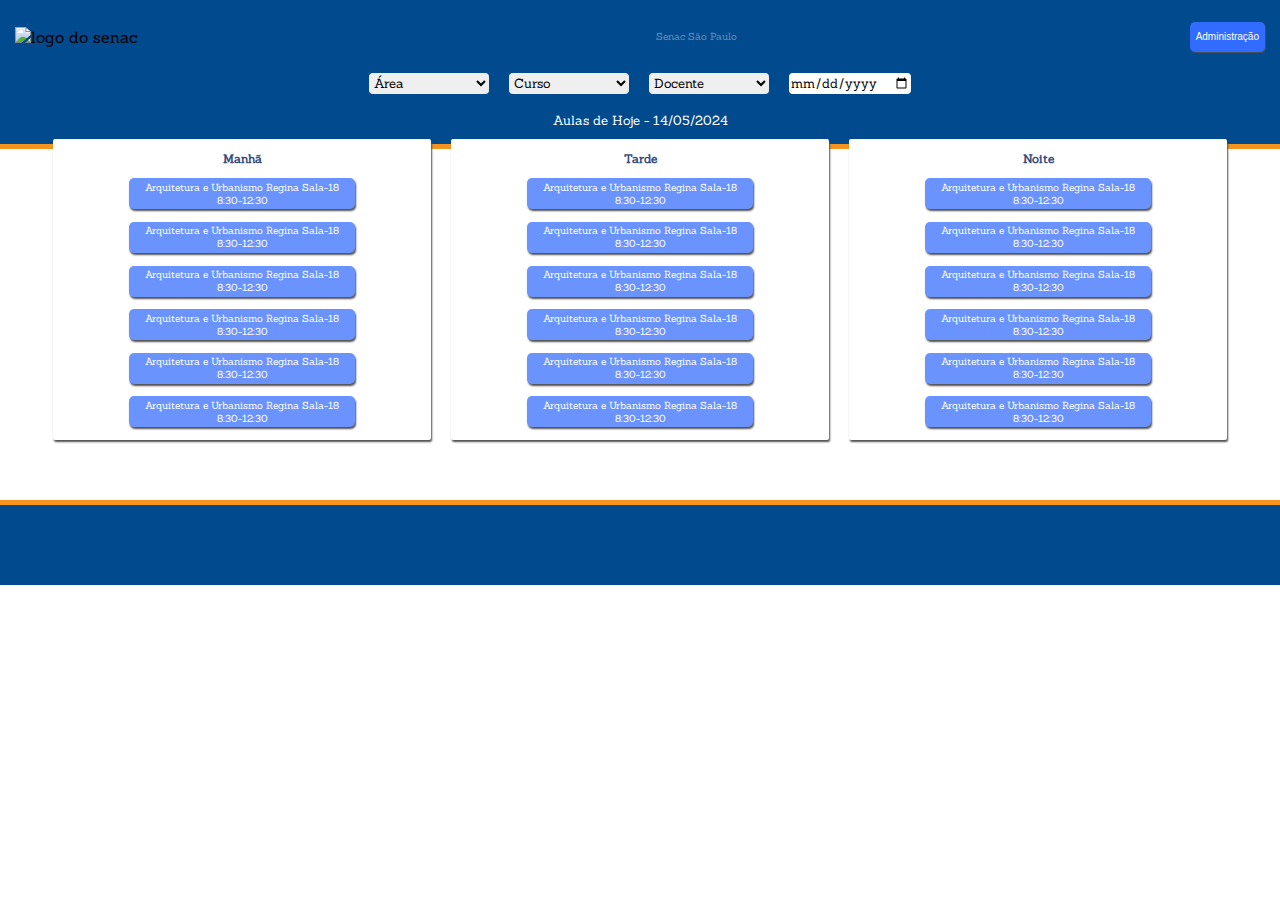
==== index.html @ 6ede7b0d "Alterações" ====
<!DOCTYPE html>
<html lang="pt-br">
<head>
    <meta charset="UTF-8">
    <meta name="viewport" content="width=device-width, initial-scale=1.0">
    <title>Agendamento </title>
    <link rel="stylesheet" href="css/estilo.css">
    <link href="https://fonts.googleapis.com/css2?family=Sanchez:ital@0;1&display=swap" rel="stylesheet"> 
</head>
<body>
    <header>
        <!-- MENU -->
        <section id="menu">
            <div id="topo">
                <img src="img/logoSenac.png" alt="logo do senac" id="logo">
                <p id="titulo-topo">Senac São Paulo</p>    
                <button id="botaoLogin" onclick="document.getElementById('id01').style.display='block'">Administração</button>
            </div>

            <!-- MODAL LOGIN -->

            <!-- Modal -->
                <div id="id01" class="modalLogin">
                <span onclick="document.getElementById('id01').style.display='none'"
                class="close" title="Close Modal">&times;</span>

            <!-- Modal CONTEÚDO -->
                <form class="modal-content animate" action="/action_page.php" id="loginADM">
                <div class="imgcontainer">
                    <img src="https://www.greenrio.com.br/wp-content/uploads/Logo_Senac-350gr.png" alt="Avatar" class="avatar">
                </div>
                <div class="container">
                    <label for="uname"><b>Usuário</b></label>
                    <input type="text" placeholder="Digite o usuário" name="uname" required>
                    <label for="psw"><b>Senha</b></label>
                    <input type="password" placeholder="Digite a senha" name="psw" required>
                    <button type="submit">Entrar</button>
                    <!-- <label>
                    <input type="checkbox" checked="checked" name="remember"> Remember me
                    </label> -->
                </div>
                <div class="container" style="background-color:#f1f1f1">
                    <button type="button" onclick="document.getElementById('id01').style.display='none'" class="cancelbtn">Cancel</button>
                    <span class="psw">Esqueceu sua <a href="#">senha?</a></span>
                </div>
                </form>
            </div>



            <!-- FILTROS -->
            <div id="filtros">
                <form action="/action_page.php">
                    <select id="filtro-area" name="area" class="filtro">
                    <option value="area">Área</option>
                    <option value="adm">Administração</option>
                    <option value="ti">Tecnologia da Informação</option>
                    <option value="mkt">Comunicação e Marketing</option>
                    </select>
                </form>

                <form action="/action_page.php">
                    <select id="filtro-curso" name="curso" class="filtro">
                    <option value="curso">Curso</option>
                    <option value="adm">Administração</option>
                    <option value="redes">Redes</option>
                    <option value="mkt">Marketing</option>
                    </select>
                </form>

                <form action="/action_page.php">
                    <select id="filtro-docente" name="docente" class="filtro">
                    <option value="docente">Docente</option>
                    <option value="docente1">Luana</option>
                    <option value="docente2">Celso</option>
                    <option value="docente3">Fernando</option>
                    </select>
                </form>

                <form action="/action_page.php">
                    <input type="date" id="calendario" name="calendario" class="filtro">
                </form>
            </div>
        </section>        

    </header>
      
    <main>

        <section>
            <div id="data-atual">
                <p>Aulas de Hoje - 14/05/2024</p>
            </div>

            <div class="cards">
                <div class="card-turnos">
                    <h3>Manhã</h3>
                    <div id="mini-card-salas">
                            <tr>
                                <td>Arquitetura e Urbanismo</td>
                                <td>Regina</td>
                                <td>Sala-18 8:30-12:30</td>
                            </tr>
                    </div>
                    <div id="mini-card-salas">
                        <tr>
                            <td>Arquitetura e Urbanismo</td>
                            <td>Regina</td>
                            <td>Sala-18 8:30-12:30</td>
                        </tr>
                    </div>
                    <div id="mini-card-salas">
                        <tr>
                            <td>Arquitetura e Urbanismo</td>
                            <td>Regina</td>
                            <td>Sala-18 8:30-12:30</td>
                        </tr>
                    </div>
                    <div id="mini-card-salas">
                        <tr>
                            <td>Arquitetura e Urbanismo</td>
                            <td>Regina</td>
                            <td>Sala-18 8:30-12:30</td>
                        </tr>
                    </div>
                    <div id="mini-card-salas">
                        <tr>
                            <td>Arquitetura e Urbanismo</td>
                            <td>Regina</td>
                            <td>Sala-18 8:30-12:30</td>
                        </tr>
                    </div>
                    <div id="mini-card-salas">
                        <tr>
                            <td>Arquitetura e Urbanismo</td>
                            <td>Regina</td>
                            <td>Sala-18 8:30-12:30</td>
                        </tr>
                    </div>
                </div>    

                <div class="card-turnos">
                    <h3>Tarde</h3>
                    <div id="mini-card-salas">
                        <tr>
                            <td>Arquitetura e Urbanismo</td>
                            <td>Regina</td>
                            <td>Sala-18 8:30-12:30</td>
                        </tr>   
                    </div>
                    <div id="mini-card-salas">
                        <tr>
                            <td>Arquitetura e Urbanismo</td>
                            <td>Regina</td>
                            <td>Sala-18 8:30-12:30</td>
                        </tr>   
                    </div>
                    <div id="mini-card-salas">
                        <tr>
                            <td>Arquitetura e Urbanismo</td>
                            <td>Regina</td>
                            <td>Sala-18 8:30-12:30</td>
                        </tr>   
                    </div>
                    <div id="mini-card-salas">
                        <tr>
                            <td>Arquitetura e Urbanismo</td>
                            <td>Regina</td>
                            <td>Sala-18 8:30-12:30</td>
                        </tr>
                    </div>
                    <div id="mini-card-salas">
                        <tr>
                            <td>Arquitetura e Urbanismo</td>
                            <td>Regina</td>
                            <td>Sala-18 8:30-12:30</td>
                        </tr>
                    </div>
                    <div id="mini-card-salas">
                        <tr>
                            <td>Arquitetura e Urbanismo</td>
                            <td>Regina</td>
                            <td>Sala-18 8:30-12:30</td>
                        </tr>
                    </div>
                </div>

                <div class="card-turnos">
                    <h3>Noite</h3>
                        <div id="mini-card-salas">
                            <tr>
                                <td>Arquitetura e Urbanismo</td>
                                <td>Regina</td>
                                <td>Sala-18 8:30-12:30</td>
                            </tr>   
                        </div>
                        <div id="mini-card-salas">
                            <tr>
                                <td>Arquitetura e Urbanismo</td>
                                <td>Regina</td>
                                <td>Sala-18 8:30-12:30</td>
                            </tr>   
                        </div>
                        <div id="mini-card-salas">
                            <tr>
                                <td>Arquitetura e Urbanismo</td>
                                <td>Regina</td>
                                <td>Sala-18 8:30-12:30</td>
                            </tr>   
                        </div>
                        <div id="mini-card-salas">
                            <tr>
                                <td>Arquitetura e Urbanismo</td>
                                <td>Regina</td>
                                <td>Sala-18 8:30-12:30</td>
                            </tr>
                        </div>
                        <div id="mini-card-salas">
                            <tr>
                                <td>Arquitetura e Urbanismo</td>
                                <td>Regina</td>
                                <td>Sala-18 8:30-12:30</td>
                            </tr>
                        </div>
                        <div id="mini-card-salas">
                            <tr>
                                <td>Arquitetura e Urbanismo</td>
                                <td>Regina</td>
                                <td>Sala-18 8:30-12:30</td>
                            </tr>
                        </div>                            
                </div>
            </div>
        </section>

    </main>

    <footer>
        <!-- FOOTER -->
        <section id="footer">

        </section>
    </footer>

</body>
</html>
---- css/estilo.css ----
body {
    font-family: Sanchez;
    margin: 0;
}


/* MOBILE de 320px a 720px*/


/* MENU */

#menu {
    padding: 15px 15px 50px 15px;
    background-color: #004A8D;    
    border-bottom: 5px solid #F7941D;
    box-shadow: rgb(80, 80, 80);
}

#topo {
    display: flex;
    align-items: center;
    justify-content: space-between;    
}

#topo p {
    color: rgba(255, 255, 255, 0.404);
    font-size: x-small;
    margin: 15px;
    text-align: center;
}

#logo {
    width: 25%;
    height: 100%;
}

#topo-text {
    padding: 10px;
    color: white;
    text-align: center;
}

#botaoLogin {
    border: none;
    height: 30px;
    font-size: 10px;
    border-radius: 5px;
    background-color: #316BFF;
    color: white;
    box-shadow: 1px 1px 1px rgb(78, 78, 78);
}

#botaoLogin:hover {
    background-color: #5c88f8;
}

/* MODAL LOGIN */

/* Bordered form */
#loginADM {
    border: 3px solid #f1f1f1;
    border-radius: 10px;
    max-width: 500px;
    margin: auto;
  }
  
  /* Full-width inputs */
  #loginADM input[type=text], #loginADM input[type=password] {
    width: 100%;
    padding: 12px 20px;
    margin: 5px 0;
    height: 30px;
    display: inline-block;
    border: 1px solid #ccc;
    border-radius: 10px;
    box-sizing: border-box;
  }
  
  /* Set a style for all buttons */
  #loginADM button {
    background-color: #F7941D;
    color: white;
    padding: 0 20px;
    margin: 10px 0;
    border-radius: 10px;
    border: none;
    height: 30px;
    cursor: pointer;
    width: auto;
  }
  
  /* Add a hover effect for buttons */
  #loginADM button:hover {
    opacity: 0.8;
  }
  
  /* Extra style for the cancel button (red) */
  #loginADM .cancelbtn {
    width: auto;
    padding: 0px 18px;
    background-color: #f44336;
  }
  
  /* Center the avatar image inside this container */
  #loginADM .imgcontainer {
    text-align: center;
    margin: 24px 0 12px 0;
  }
  
  /* Avatar image */
  #loginADM img.avatar {
    width: 40%;
    /* border-radius: 50%; */
  }
  
  /* Add padding to containers */
  #loginADM .container {
    padding: 16px; 
  }
  
  /* The "Forgot password" text */
  #loginADM span.psw {
    float: right;
    padding-top: 16px;
  }

/* The Modal (background) */
.modalLogin {
    display: none; /* Hidden by default */
    position: fixed; /* Stay in place */
    z-index: 10000; /* Sit on top */
    left: 0;
    top: 0;
    margin: auto;
    width: 100%; /* Full width */
    height: 100%; /* Full height */
    overflow: auto; 
    background-color: rgb(0,0,0); /* Fallback color */
    background-color: rgba(0,0,0,0.4); /* Black w/ opacity */
    padding-top: 60px;
  }
  
  /* Modal Content/Box */
  .modal-content {
    background-color: #fefefe;
    margin: auto;/* 15% from the top and centered */
    border: 1px solid #888;
    width: 80%; /* Could be more or less, depending on screen size */
  }
  
  /* The Close Button */
  .close {
    /* Position it in the top right corner outside of the modal */
    position: absolute;
    right: 25px;
    top: 0;
    color: #000;
    font-size: 35px;
    font-weight: bold;
  }
  
  /* Close button on hover */
  .close:hover,
  .close:focus {
    color: red;
    cursor: pointer;
  }
  
  /* Add Zoom Animation */
  .animate {
    -webkit-animation: animatezoom 0.6s;
    animation: animatezoom 0.6s
  }
  
  @-webkit-keyframes animatezoom {
    from {-webkit-transform: scale(0)}
    to {-webkit-transform: scale(1)}
  }
  
  @keyframes animatezoom {
    from {transform: scale(0)}
    to {transform: scale(1)}
  }

  
  
  /* Change styles for span and cancel button on extra small screens */
  @media screen and (max-width: 300px) {
    span.psw {
      display: block;
      float: none;
    }
    .cancelbtn {
      width: 100%;
    }
  }

/* FILTROS */

#filtros {
    display: flex;
    flex-wrap: wrap;
    justify-content: center;
}

.filtro {
    border: none;
    border-radius: 4px;
    width: 120px;
    padding: 1px;
    margin: 15px 10px 0;
    font-family: sanchez;
}


/* CARDS VIZUALIZAÇÃO */


#data-atual {
    color: white;
    text-align: center;
    margin: -60px 0;
    font-size: medium;
}

.cards {
    margin: 70px 10px;  
}

.card-turnos {
    text-align: center;
    font-size: small;
    font-family: Sanchez;
    margin: 10px;
    color: #316bff;    
    border-radius: 2px;
    background-color: white;
    padding: 5% 5%;
    z-index: 1000;
    box-shadow: 1px 2px 2px 1px rgb(80, 80, 80);
}

#mini-card-salas {
    padding: 5%;
    margin: 5%;
    background-color: #6a93fd;
    border-radius: 5px;
    color: white;
    box-shadow: 1px 2px 2px rgb(80, 80, 80);
}

#footer {
    height: 80px;
    background-color: #004A8D;    
    border-top: 5px solid #F7941D;
}


/* PÁG ADMINISTRADOR */


/* AGENDAMENTO */

#acoes {
    display: flex;
    justify-content: center;
    align-items: center;
}

#acao-atual {
    font-family: sanchez;
    color: #004A8D;
    margin: 10px;
    font-size: medium;
    font-weight: bold;
}

.botao-acoes {
    font-family: sanchez;
    color: #004A8D;
    margin: 10px;
    font-size: small;
}

.botao-acoes:hover {
    text-decoration: underline;    
}

#filtros-agendamento {
    display: flex;
    align-items: center;
    justify-content: center;    
    flex-wrap: wrap;
    padding: 10px;
}

.filtro-agn {
    padding: 2px 5px;
    margin: 5px 10px;
    border: none;
    background-color: #004A8D;
    color: white;
    border-radius: 2px;
}

#periodos {
    display: flex;
    align-items: center;
    font-size: smaller;
}

/* CAMPOS PREENCHIMENTO */

#campos-preenchimento {
    display: flex;
    flex-wrap: wrap;
    margin: 20px;
}

.campos {
    margin: 5px;
}





/* A PARTIR DE 720px */

@media screen and (min-width: 720px) {

    /* TOPO */

    #logo {
        width: 15%;
        height: 100%;
    }
    
    /* CARDS VIZUALIZAÇÃO */


    #data-atual {
        color: white;
        text-align: center;
        margin: -50px 10px;
        font-size: small;
    }

    .cards {
        display: flex;
        justify-content: center; 
        margin: 60px 10px;  
    }

    .card-turnos {
        text-align: center;
        font-size: 10px;
        font-family: Sanchez;
        margin: 0 10px;
        color: #374A7C;
        width: 20%;    
        border-radius: 2px;
        background-color: white;
        padding: 0 5%;
        z-index: 1000;
        box-shadow: 1px 2px 2px rgb(80, 80, 80);
    }

    #mini-card-salas {
        padding: 1%;
        background-color: #6a93fd;
        border-radius: 5px;
        color: white;
        box-shadow: 1px 2px 2px rgb(80, 80, 80);
    }
    
}
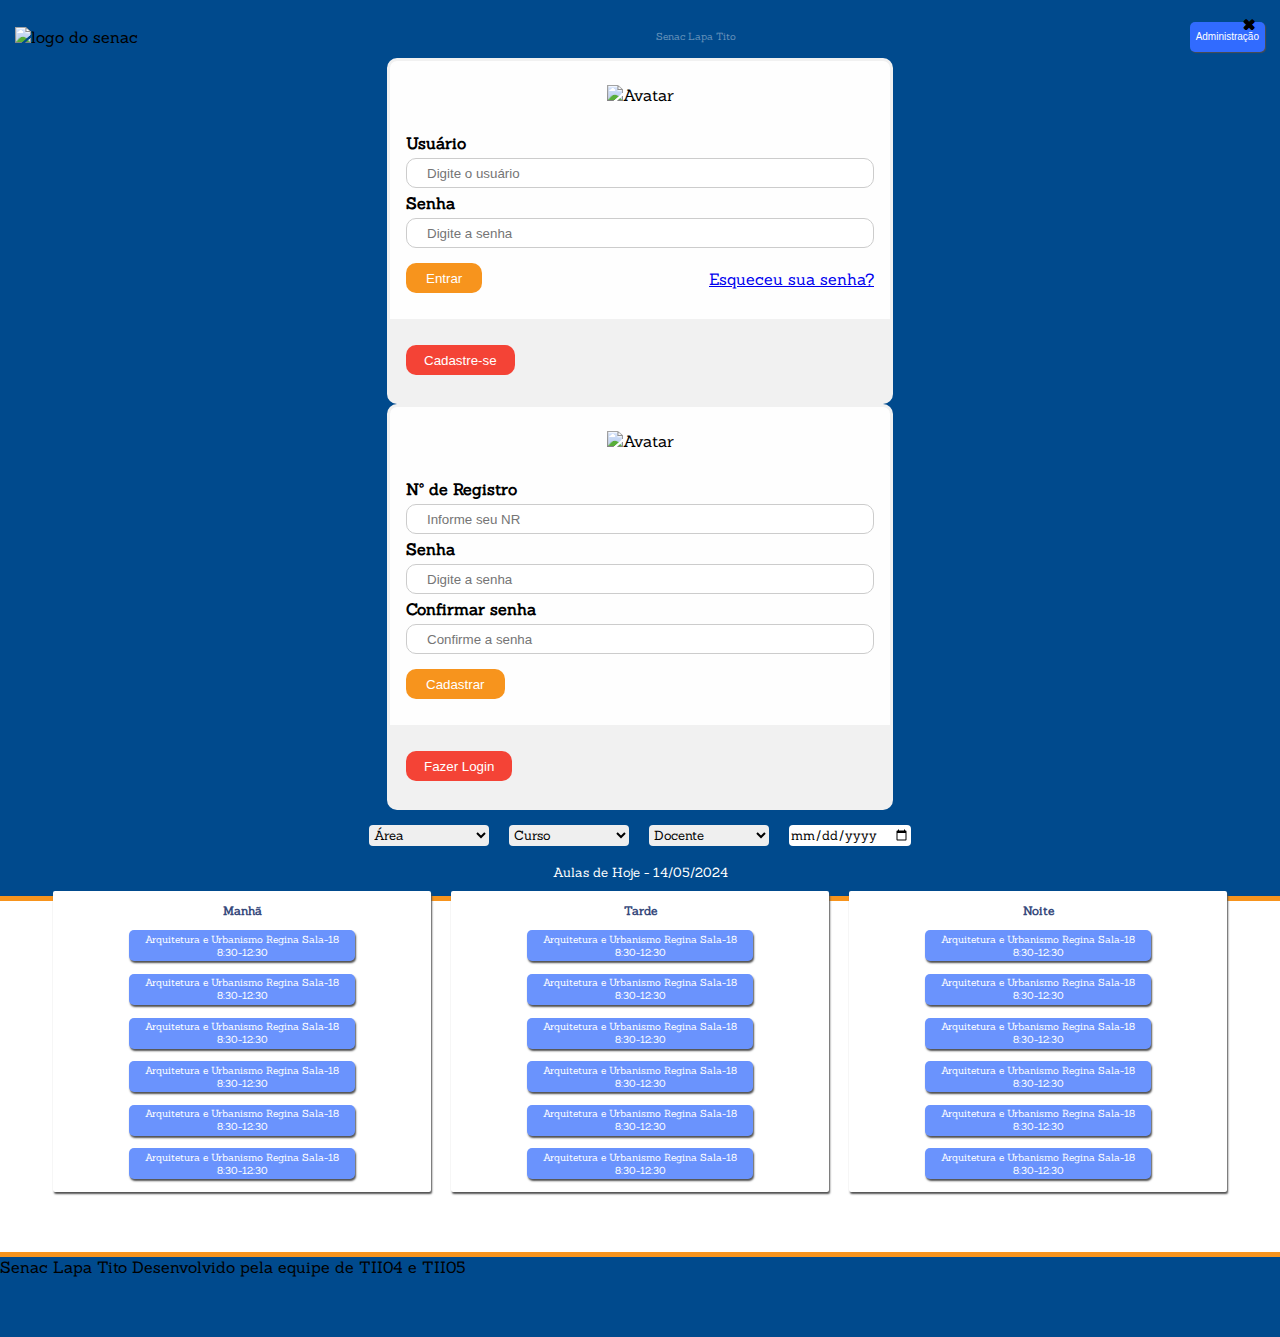
==== commit 8415245d: "Update index.html" ====
--- a/index.html
+++ b/index.html
@@ -8,43 +8,74 @@
     <link href="https://fonts.googleapis.com/css2?family=Sanchez:ital@0;1&display=swap" rel="stylesheet"> 
 </head>
 <body>
+    <div id="global-container">
     <header>
         <!-- MENU -->
         <section id="menu">
             <div id="topo">
                 <img src="img/logoSenac.png" alt="logo do senac" id="logo">
-                <p id="titulo-topo">Senac São Paulo</p>    
+                <p id="titulo-topo">Senac Lapa Tito</p>    
                 <button id="botaoLogin" onclick="document.getElementById('id01').style.display='block'">Administração</button>
             </div>
 
             <!-- MODAL LOGIN -->
 
             <!-- Modal -->
-                <div id="id01" class="modalLogin">
-                <span onclick="document.getElementById('id01').style.display='none'"
-                class="close" title="Close Modal">&times;</span>
-
-            <!-- Modal CONTEÚDO -->
-                <form class="modal-content animate" action="/action_page.php" id="loginADM">
-                <div class="imgcontainer">
-                    <img src="https://www.greenrio.com.br/wp-content/uploads/Logo_Senac-350gr.png" alt="Avatar" class="avatar">
-                </div>
-                <div class="container">
-                    <label for="uname"><b>Usuário</b></label>
-                    <input type="text" placeholder="Digite o usuário" name="uname" required>
-                    <label for="psw"><b>Senha</b></label>
-                    <input type="password" placeholder="Digite a senha" name="psw" required>
-                    <button type="submit">Entrar</button>
-                    <!-- <label>
-                    <input type="checkbox" checked="checked" name="remember"> Remember me
-                    </label> -->
-                </div>
-                <div class="container" style="background-color:#f1f1f1">
-                    <button type="button" onclick="document.getElementById('id01').style.display='none'" class="cancelbtn">Cancel</button>
-                    <span class="psw">Esqueceu sua <a href="#">senha?</a></span>
-                </div>
-                </form>
-            </div>
+            
+                <div id="id01" class="modalLogCad">
+                    
+                <!-- Modal CONTEÚDO -->
+                    <form class="modal-content animate" action="/action_page.php" id="loginADM">
+                    <span onclick="document.getElementById('id01').style.display='none'"
+                    class="close" title="Close Modal">&times;</span>
+                    <div class="imgcontainer">
+                        <img src="https://www.greenrio.com.br/wp-content/uploads/Logo_Senac-350gr.png" alt="Avatar" class="avatar">
+                    </div>
+                    <div class="container">
+                        <label for="uname"><b>Usuário</b></label>
+                        <input type="text" placeholder="Digite o usuário" name="uname" required>
+                        <label for="psw"><b>Senha</b></label>
+                        <input type="password" placeholder="Digite a senha" name="psw" required>
+                        <span class="psw"><a href="#">Esqueceu sua senha?</a></span>
+                        <button type="submit">Entrar</button>
+                
+                    </div>
+                    <div class="container" style="background-color:#f1f1f1">
+                        <button type="button" onclick="abreFechaCad()" class="cancelbtn">Cadastre-se</button>
+                
+                    </div>
+                    </form>
+                </div>
+
+                <div id="id02" class="modalLogCad">
+                    
+                <!-- Modal CONTEÚDO -->
+                    <form class="modal-content animate" action="/action_page.php" id="loginADM">
+                        <span onclick="document.getElementById('id02').style.display='none'"
+                        class="close" title="Close Modal">&times;</span>
+                    <div class="imgcontainer">
+                        <img src="https://www.greenrio.com.br/wp-content/uploads/Logo_Senac-350gr.png" alt="Avatar" class="avatar">
+                    </div>
+                    <div class="container">
+                        <label for="uname"><b>Nº de Registro</b></label>
+                        <input type="text" placeholder="Informe seu NR" name="uname" required>
+
+                        <label for="psw"><b>Senha</b></label>
+                        <input type="password" placeholder="Digite a senha" name="psw" required>
+
+                        <label for="psw"><b>Confirmar senha</b></label>
+                        <input type="password" placeholder="Confirme a senha" name="psw" required>
+
+                        <button type="submit">Cadastrar</button>
+                
+                    </div>
+                    <div class="container" style="background-color:#f1f1f1">
+                        <button type="button" onclick="abreFechaLogin()" class="cancelbtn">Fazer Login</button>
+                
+                    </div>
+                    </form>
+                </div>
+            
 
 
 
@@ -238,9 +269,15 @@
     <footer>
         <!-- FOOTER -->
         <section id="footer">
+            <span id="titulo-footer">Senac Lapa Tito</span> 
+            <span>Desenvolvido pela equipe de TII04 e TII05</span>
 
         </section>
     </footer>
 
+</div>
+
+    <script src="js/script.js"></script>
+
 </body>
-</html>+</html>
